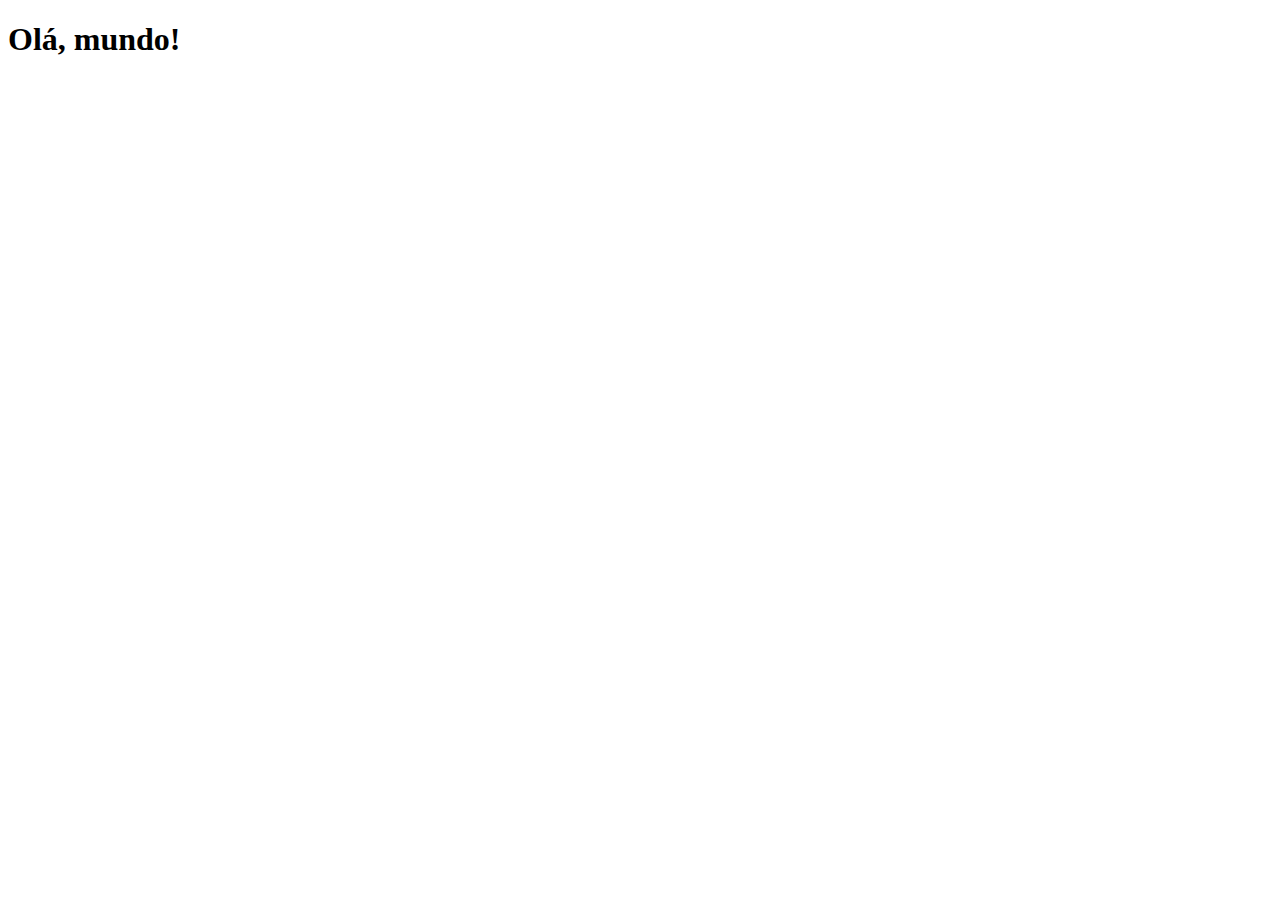
==== index.html @ 08bfbeac "Criei a página principal" ====
<!DOCTYPE html>
<html lang="pt-br">
<head>
    <meta charset="UTF-8">
    <meta http-equiv="X-UA-Compatible" content="IE=edge">
    <meta name="viewport" content="width=device-width, initial-scale=1.0">
    <title>Projeto Redes Sociais</title>
    <link rel="shortcut icon" href="favicon.ico" type="image/x-icon">
</head>
<body>
    <h1>Olá, mundo!</h1>
</body>
</html>
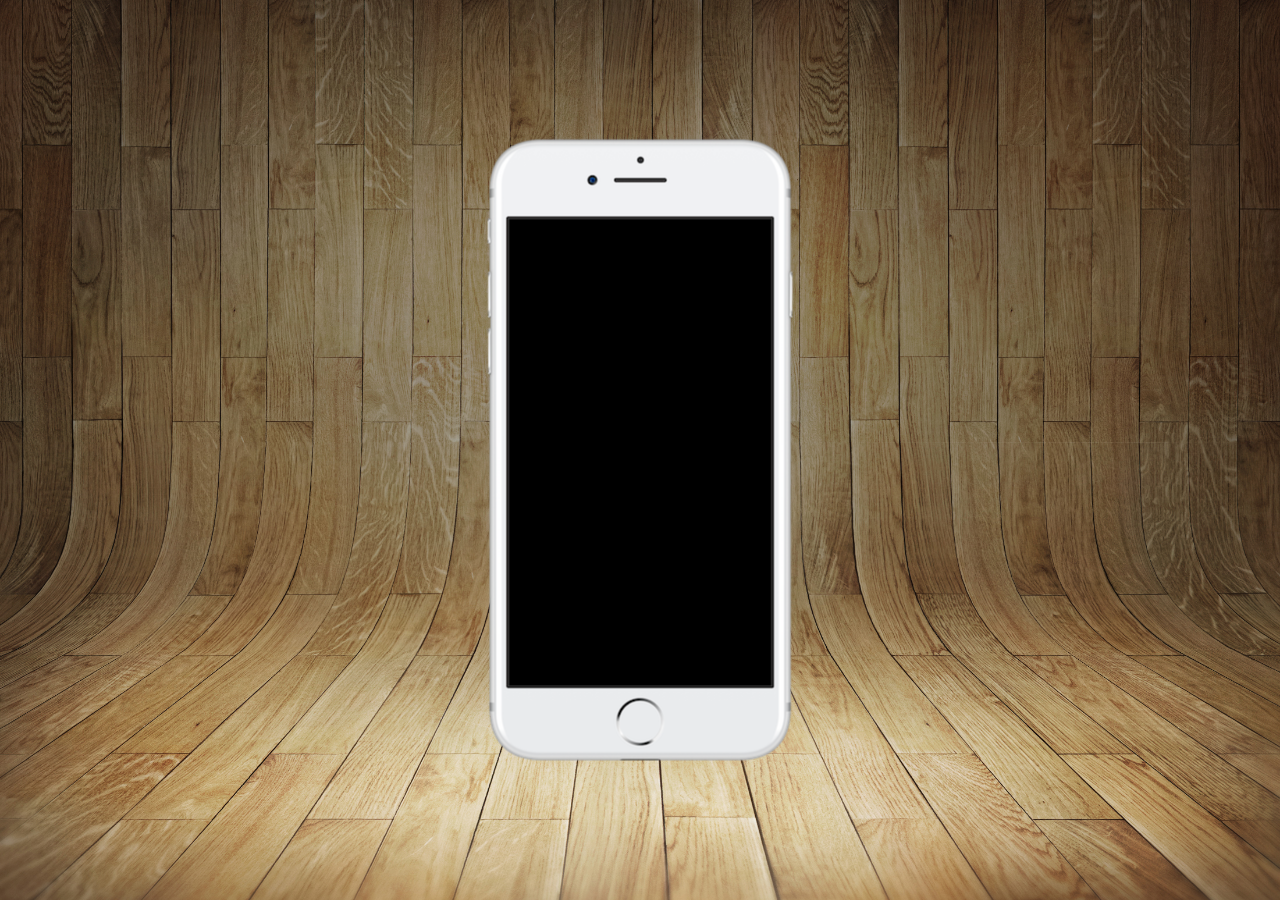
==== commit bcba2f5e: "Página principal criada" ====
--- a/index.html
+++ b/index.html
@@ -5,9 +5,17 @@
     <meta http-equiv="X-UA-Compatible" content="IE=edge">
     <meta name="viewport" content="width=device-width, initial-scale=1.0">
     <title>Projeto Redes Sociais</title>
+    <link rel="stylesheet" href="estilos/style.css">
     <link rel="shortcut icon" href="favicon.ico" type="image/x-icon">
 </head>
 <body>
-    <h1>Olá, mundo!</h1>
+    <main>
+        <section id="telefone">
+
+        </section>
+        <section id="redes-sociais">
+
+        </section>
+    </main>
 </body>
 </html>--- a/estilos/style.css
+++ b/estilos/style.css
@@ -0,0 +1,35 @@
+@charset "UTF-8";
+
+*{
+    margin: 0px;
+    padding: 0px;
+    font-family: Arial, Helvetica, sans-serif;
+}
+
+html, body {
+    height: 100vh;
+    width: 100vw;
+    background-color: black;
+}
+
+body {
+    background: url(../imagens/fundo-madeira.jpg) no-repeat top center;
+    background-size: cover;
+    background-attachment: fixed;
+}
+
+main {
+    position: relative;
+    height: 100vh;
+}
+
+section#telefone {
+    position: absolute;
+    top: 50%;
+    left: 50%;
+    transform: translate(-50%, -50%);
+
+    height: 627px;
+    width: 311px;
+    background: url(../imagens/frame-iphone.png) no-repeat;
+}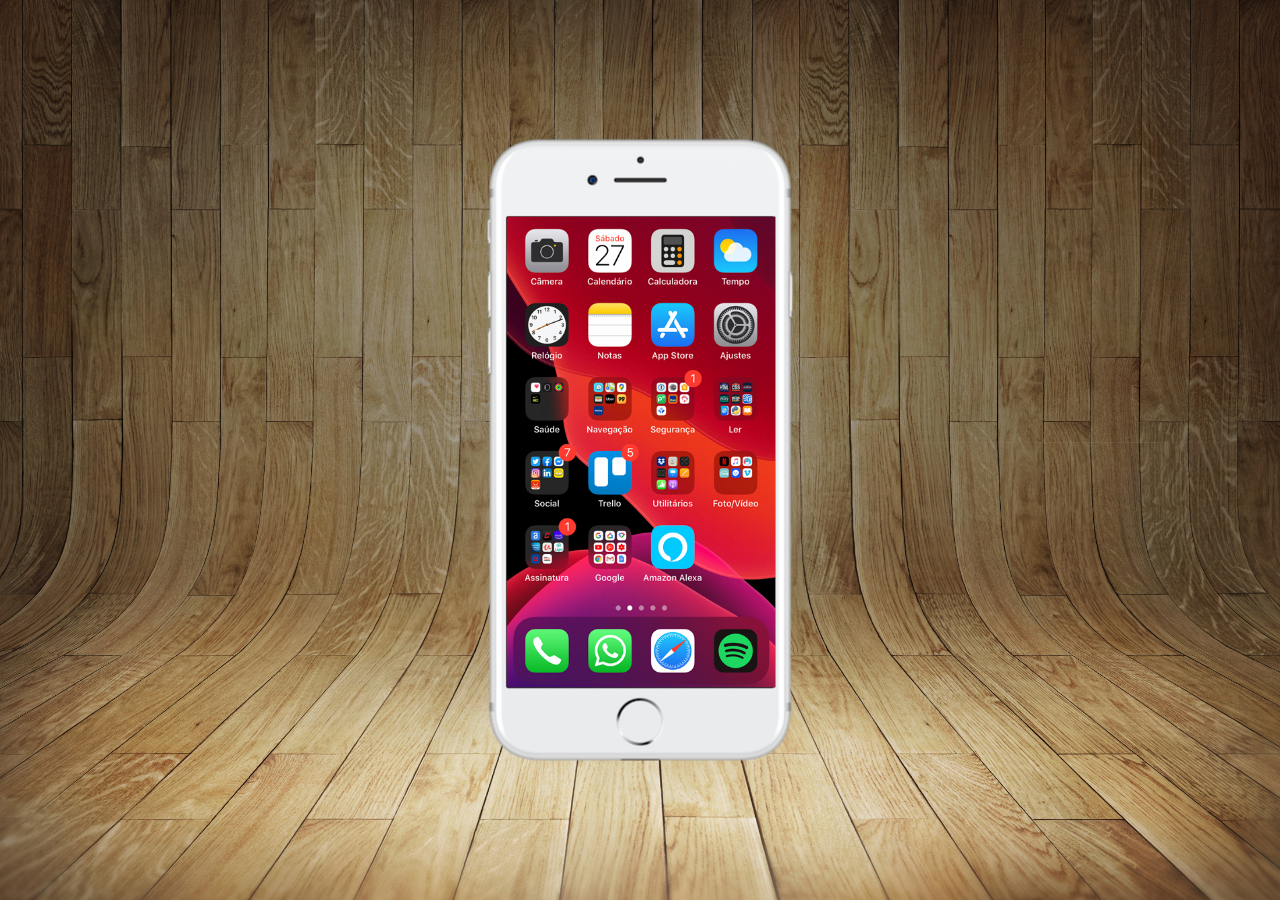
==== commit ab7db62b: "Criei a tela home" ====
--- a/index.html
+++ b/index.html
@@ -11,7 +11,7 @@
 <body>
     <main>
         <section id="telefone">
-
+            <iframe src="home.html" name="tela" id="tela" frameborder="0"></iframe>
         </section>
         <section id="redes-sociais">
 
--- a/estilos/style.css
+++ b/estilos/style.css
@@ -32,4 +32,12 @@
     height: 627px;
     width: 311px;
     background: url(../imagens/frame-iphone.png) no-repeat;
+}
+
+iframe#tela {
+    position: relative;
+    top: 80px;
+    left: 22px;
+    width: 269px;
+    height: 471px;
 }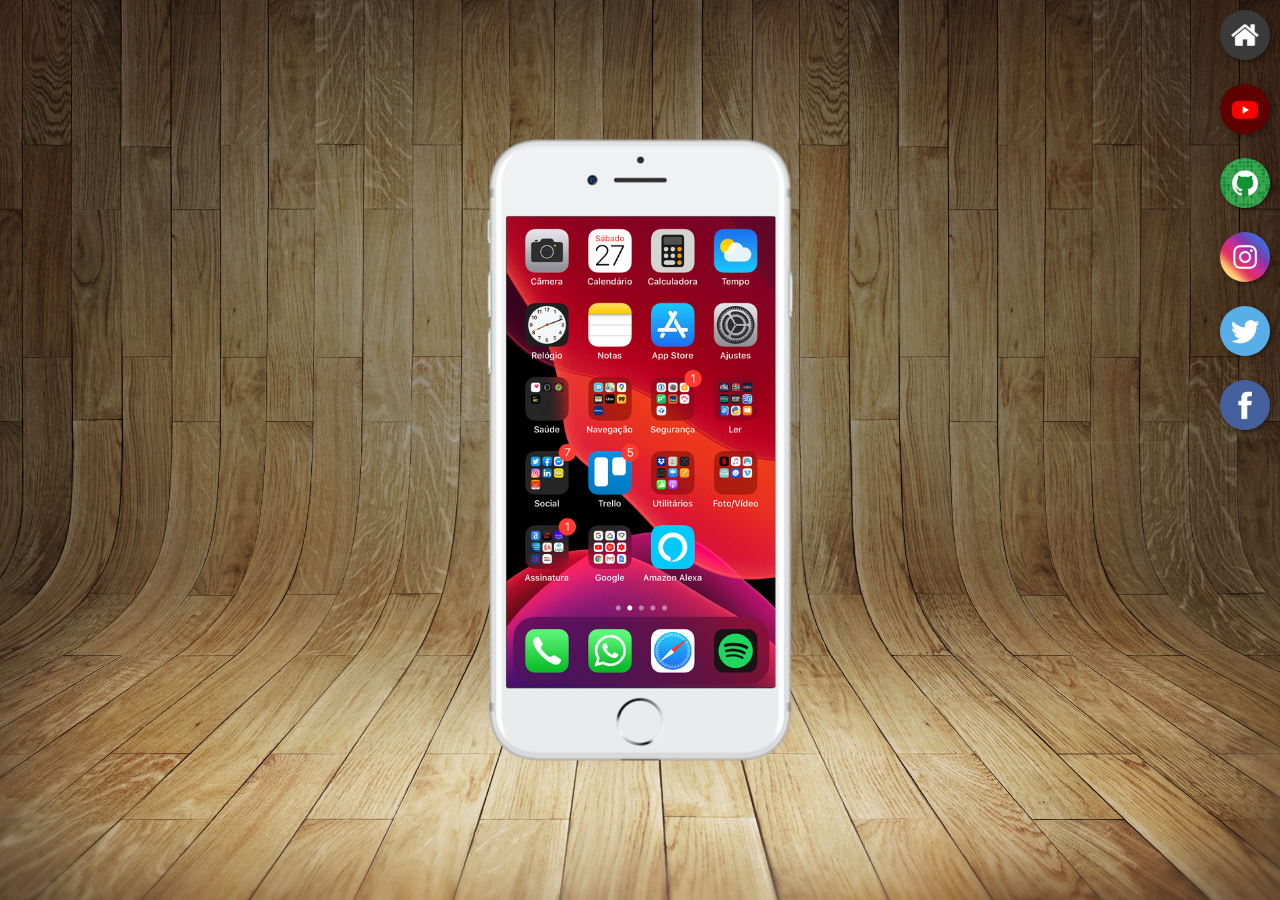
==== commit 822fbbf3: "Criei botões na lateral" ====
--- a/index.html
+++ b/index.html
@@ -11,10 +11,17 @@
 <body>
     <main>
         <section id="telefone">
-            <iframe src="home.html" name="tela" id="tela" frameborder="0"></iframe>
+            <iframe src="home.html" name="tela" id="tela" frameborder="0">
+                Seu navegador não é compatível com isso.
+            </iframe>
         </section>
         <section id="redes-sociais">
-
+            <a href="#" target="tela"><img src="imagens/logo-home.jpg" alt="home"></a><br>
+            <a href="#" target="tela"><img src="imagens/logo-youtube.jpg" alt="youtube"></a><br>
+            <a href="#" target="tela"><img src="imagens/logo-github.jpg" alt="github"></a><br>
+            <a href="#" target="tela"><img src="imagens/logo-instagram.jpg" alt="instagram"></a><br>
+            <a href="#" target="tela"><img src="imagens/logo-twitter.jpg" alt="twitter"></a><br>
+            <a href="#" target="tela"><img src="imagens/logo-facebook.jpg" alt="facebook"></a>
         </section>
     </main>
 </body>
--- a/estilos/style.css
+++ b/estilos/style.css
@@ -40,4 +40,23 @@
     left: 22px;
     width: 269px;
     height: 471px;
+}
+
+section#redes-sociais {
+    text-align: right;
+}
+
+section#redes-sociais img {
+    width: 50px;
+    margin: 10px;
+    border-radius: 50%;
+    box-shadow: 2px 2px 5px rgba(0, 0, 0, 0.400);
+    box-sizing: border-box;
+}
+
+section#redes-sociais img:hover {
+    border: 2px solid rgba(255, 255, 255, 0.637);
+    transform: translate(-3px, -3px);
+    box-shadow: 5px 5px 10px rgba(0, 0, 0, 0.623);
+    transition: transform .3s, border 1s;
 }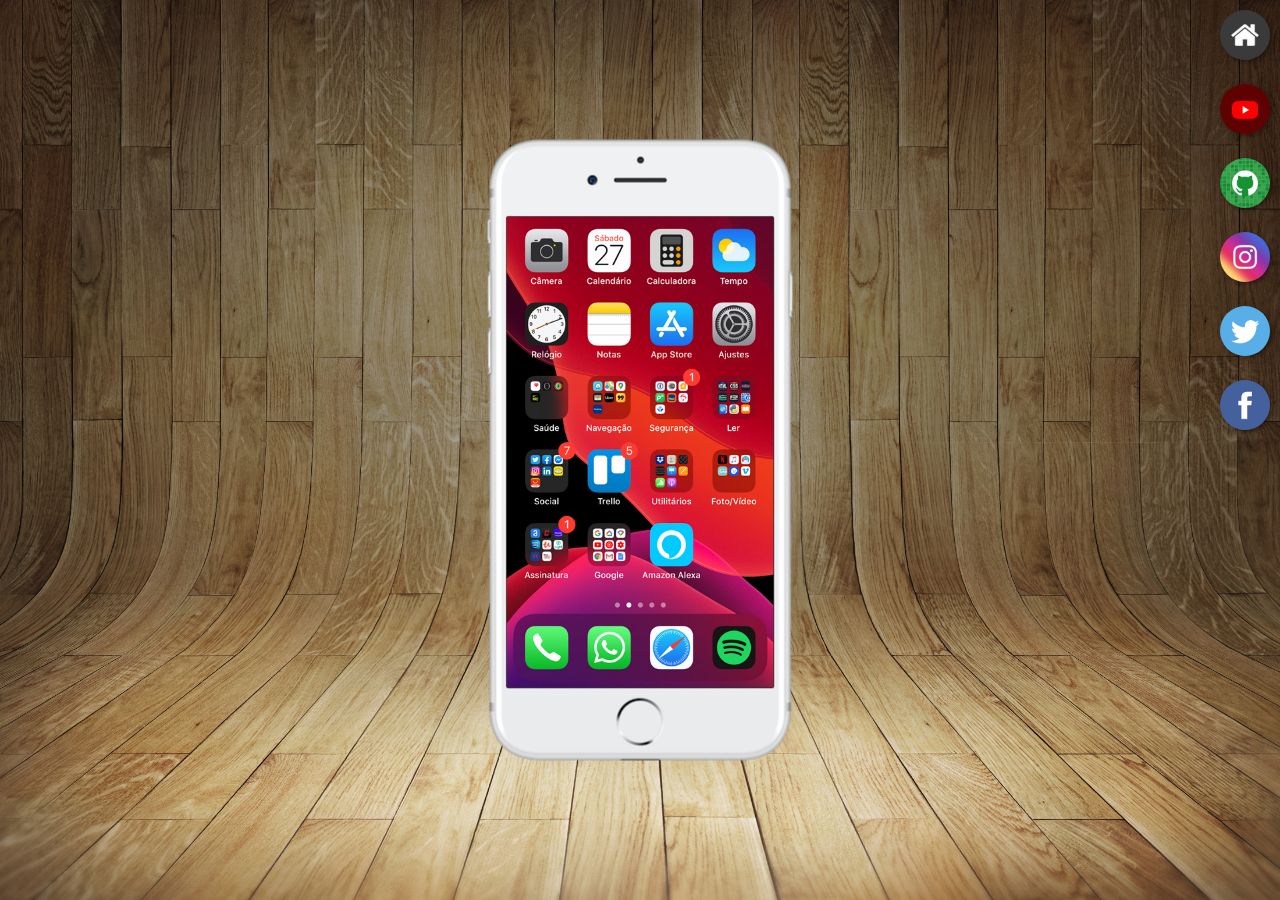
==== commit f8a89dbd: "Criei as páginas de cada rede social" ====
--- a/index.html
+++ b/index.html
@@ -16,12 +16,12 @@
             </iframe>
         </section>
         <section id="redes-sociais">
-            <a href="#" target="tela"><img src="imagens/logo-home.jpg" alt="home"></a><br>
-            <a href="#" target="tela"><img src="imagens/logo-youtube.jpg" alt="youtube"></a><br>
-            <a href="#" target="tela"><img src="imagens/logo-github.jpg" alt="github"></a><br>
-            <a href="#" target="tela"><img src="imagens/logo-instagram.jpg" alt="instagram"></a><br>
-            <a href="#" target="tela"><img src="imagens/logo-twitter.jpg" alt="twitter"></a><br>
-            <a href="#" target="tela"><img src="imagens/logo-facebook.jpg" alt="facebook"></a>
+            <a href="home.html" target="tela"><img src="imagens/logo-home.jpg" alt="home"></a><br>
+            <a href="youtube.html" target="tela"><img src="imagens/logo-youtube.jpg" alt="youtube"></a><br>
+            <a href="github.html" target="tela"><img src="imagens/logo-github.jpg" alt="github"></a><br>
+            <a href="instagram.html" target="tela"><img src="imagens/logo-instagram.jpg" alt="instagram"></a><br>
+            <a href="twitter.html" target="tela"><img src="imagens/logo-twitter.jpg" alt="twitter"></a><br>
+            <a href="facebook.html" target="tela"><img src="imagens/logo-facebook.jpg" alt="facebook"></a>
         </section>
     </main>
 </body>
--- a/estilos/style.css
+++ b/estilos/style.css
@@ -38,7 +38,7 @@
     position: relative;
     top: 80px;
     left: 22px;
-    width: 269px;
+    width: 267px;
     height: 471px;
 }
 
